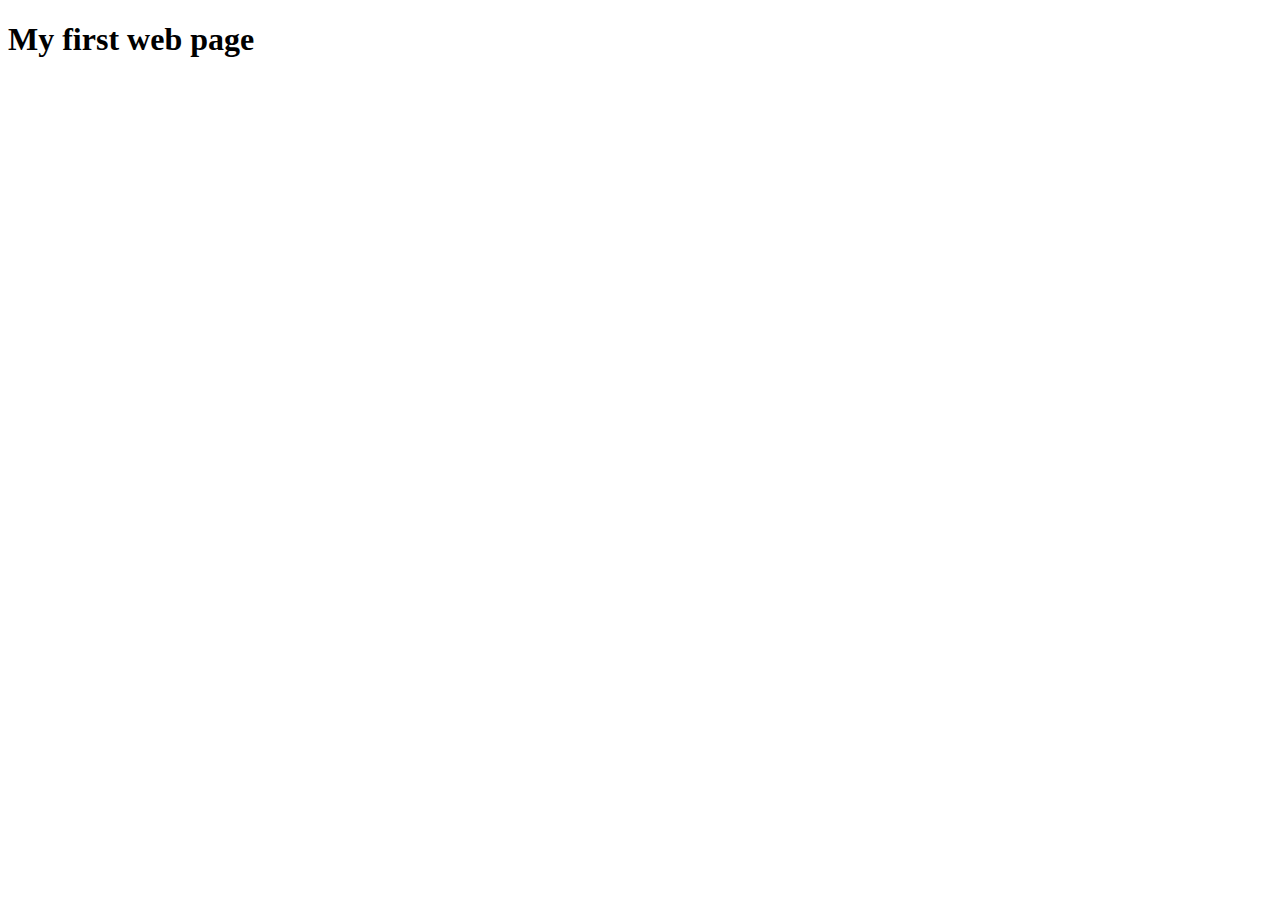
==== index.html @ e13a3c6c "Update index.html" ====
<!DOCTYPE html>
<html>
<head>
	<meta charset="utf-8">
	<meta name="viewport" content="width=device-width, initial-scale=1">
	<title></title>
</head>
<body>
	<h1>My first web page</h1>
</body>
</html>
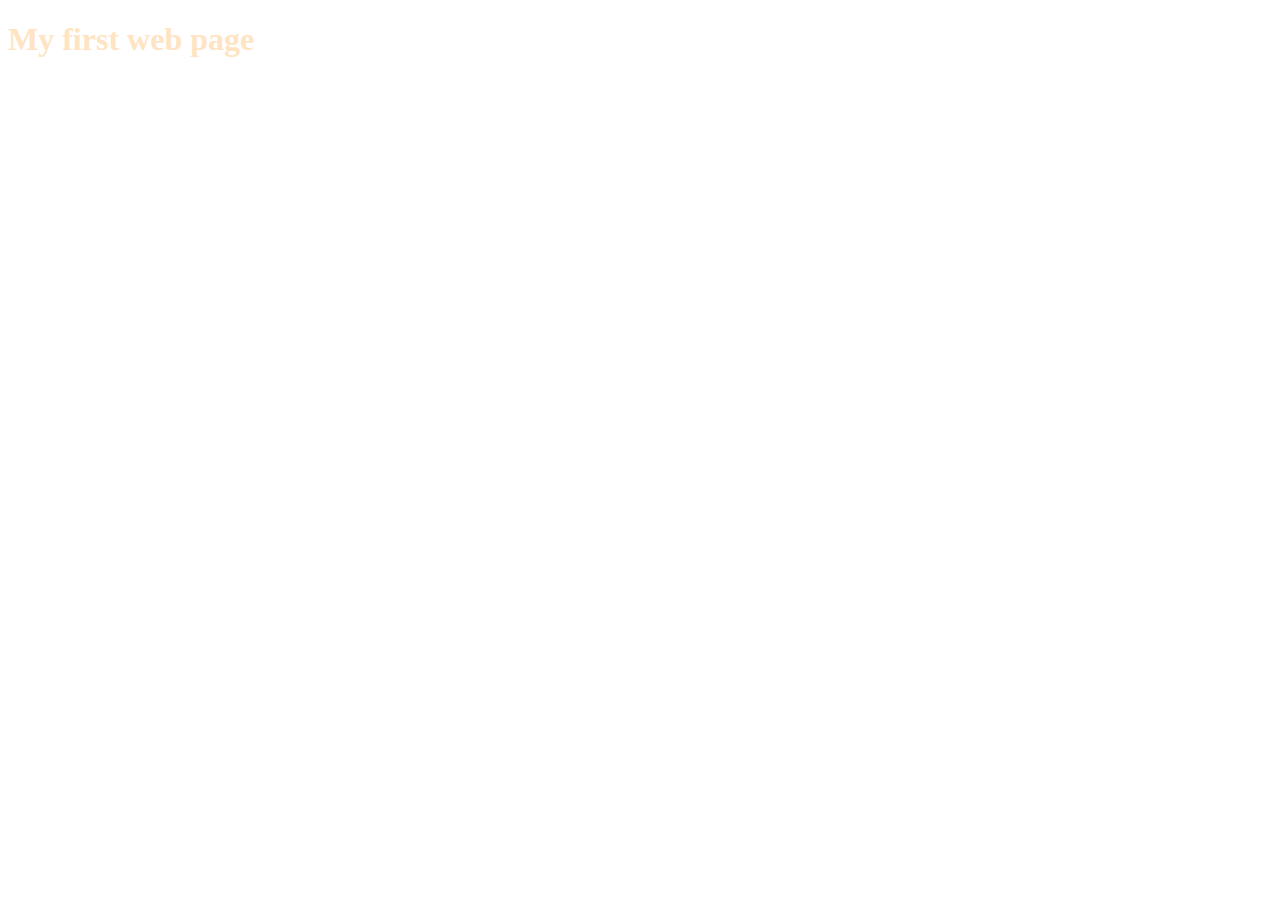
==== commit 982dea73: "Update index.html" ====
--- a/index.html
+++ b/index.html
@@ -6,6 +6,6 @@
 	<title></title>
 </head>
 <body>
-	<h1>My first web page</h1>
+	<h1 style="color: bisque;">My first web page</h1>
 </body>
 </html>
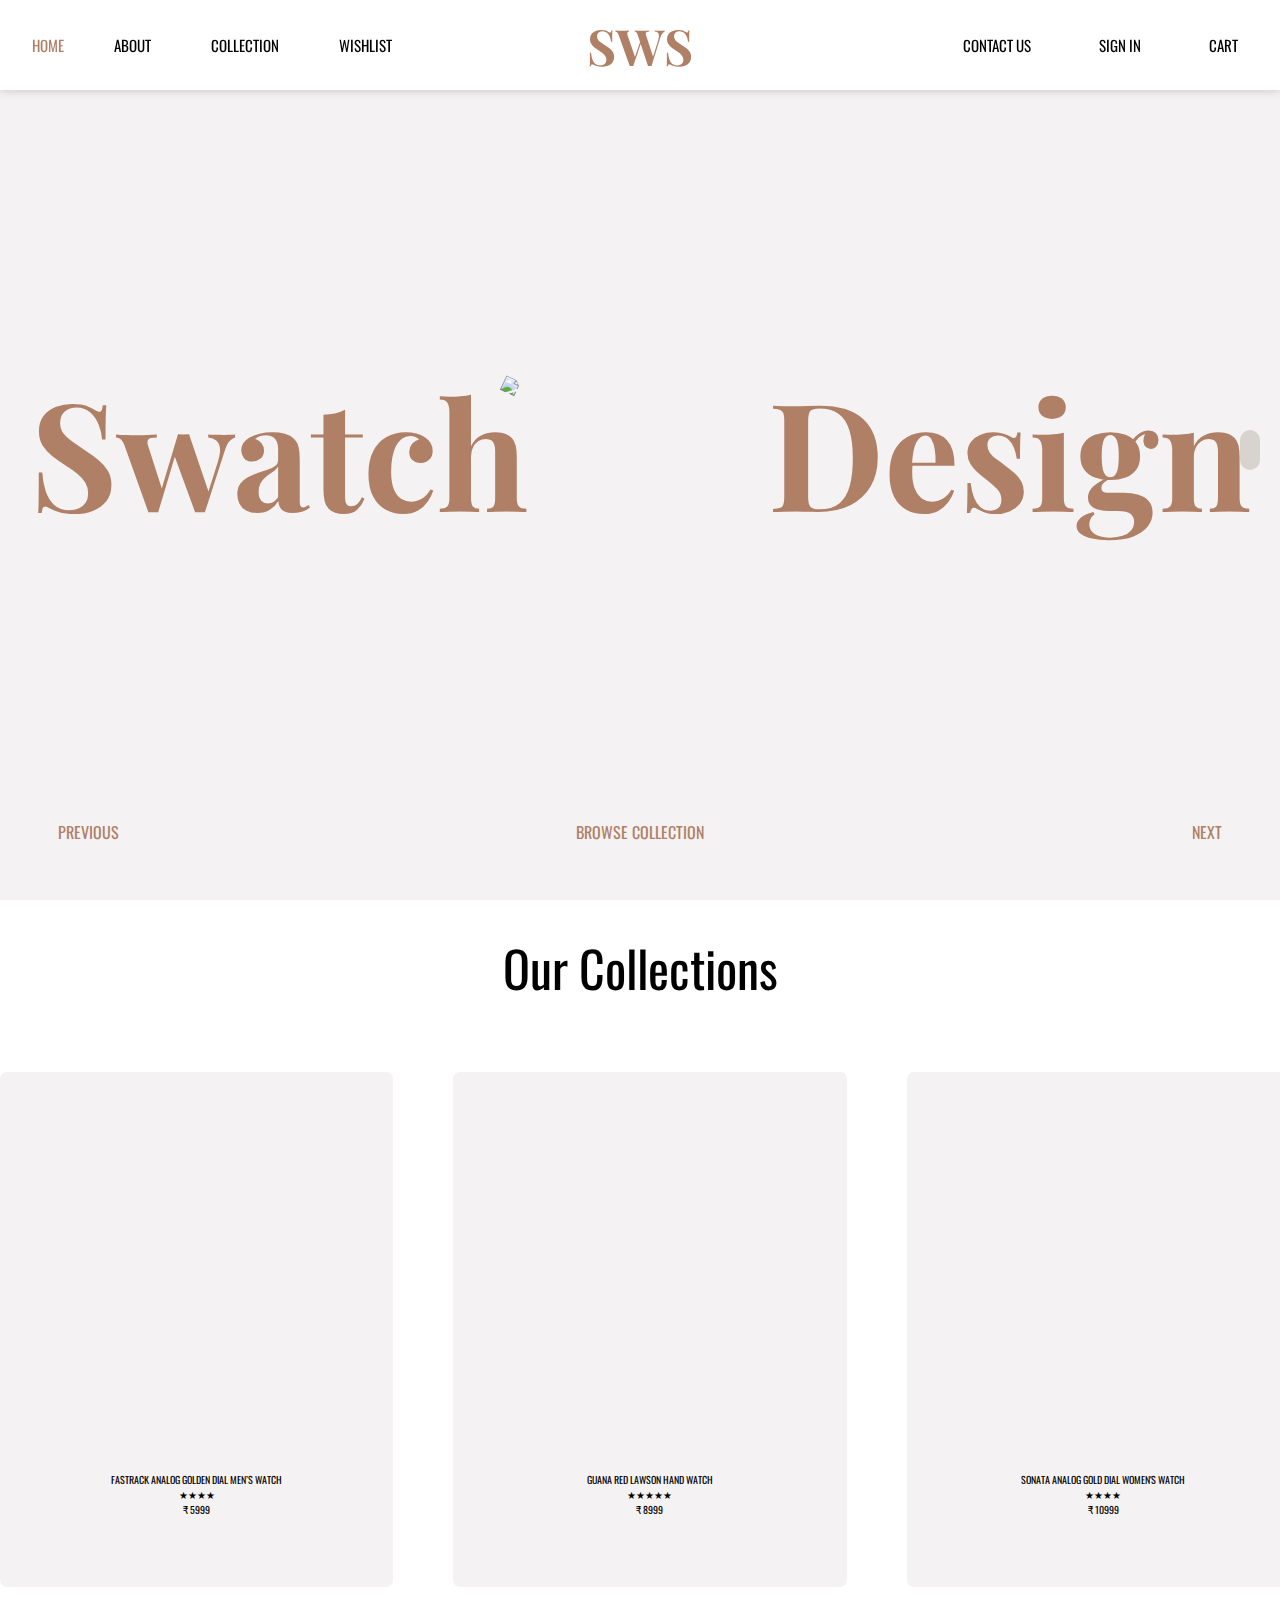
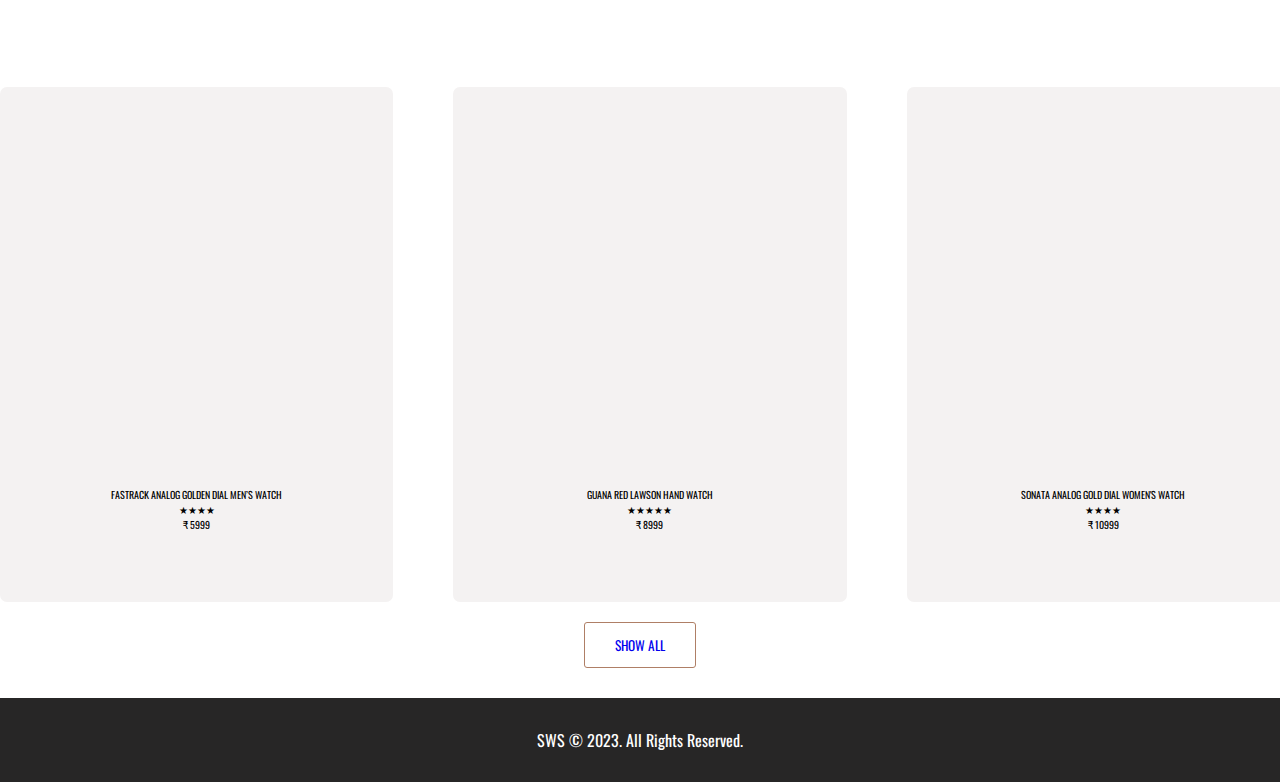
==== commit 2bb11efb: "Update" ====
--- a/index.html
+++ b/index.html
@@ -1,11 +1,245 @@
 <!DOCTYPE html>
-<html>
+<html lang="en">
 <head>
-	<meta charset="utf-8">
-	<meta name="viewport" content="width=device-width, initial-scale=1">
-	<title></title>
+    <meta charset="UTF-8">
+    <meta name="viewport" content="width=device-width, initial-scale=1.0">
+    <script src="https://kit.fontawesome.com/8755f6524d.js" crossorigin="anonymous"></script>
+    <link rel="stylesheet" href="index.css">
+    <script src="index.js"></script>
+
+    <title>Watch</title>
 </head>
 <body>
-	<h1 style="color: bisque;">My first web page</h1>
+   
+
+    <!-- header -->
+    <header>
+        <div class="header">
+            <div class="nav-menu">
+                <ul>
+                    <li class="active">home</li>
+                    <li><a href="" >about</a></li>
+                    <li><a href="Categories.html.html">Collection</a></li>
+                    <li><a href="#">Wishlist</a></li>
+                </ul>
+            </div>
+            <div class="logo-container">
+                <h1 class="tracking-in-expand">sws</h1>
+            </div>
+            <div class="nav-account">
+                <ul>
+                    <li><a href="contact.html">contact Us</a></li>
+                    <li><i class="fa-regular fa-user icon-left"></i><a href="#" onclick="openLogin()">sign in</a></li>
+                    <li><i class="fa-solid fa-basket-shopping icon-left"></i><a href="#">cart</a></li>
+                </ul>
+            </div>
+        </div>
+    </header>
+    <!-- top banner -->
+    <section id="top-banner">
+        <div class="top-banner">
+            <div class="mySlides fade" style="display:flex">
+                <span>
+                    <h1>swatch</h1>
+                    <img class="motion" src="https://encrypted-tbn2.gstatic.com/shopping?q=tbn:ANd9GcRTw7SZqHXx0jC9Or-ZauqQb0lUHTTvsHTB4il76j-TakkkDUanI7cwd6K_rGsQsiqlEhYefyRmh_P9ApKMlzgrADQCqYrpbxjBCnjtlGr8Ce0AMmXN8nwl&usqp=CAE">
+                    <h1>design</h1>
+                </span>
+            </div>
+            
+            <div class="mySlides fade1">                
+                <span>
+                    <h1>luxury</h1>
+                    <img src="https://media.naheed.pk/catalog/product/cache/17cb4734a0ff40d859ea4c0cfd876903/1/2/1210712-1.jpg" width="280" class="img2">
+                    <h1>brands</h1>
+                      
+                </span>
+            </div>
+            
+            <div class="mySlides fade2">
+                <span>
+                    <h2>designer</h2>
+                    <img src="https://s3.amazonaws.com/s3.brathwait.com/images/products/womens-rosegold-wristwatch-grey-strap.png?auto=compress%2Cformat&bg=00f3f3f3&fit=fill&fm=jpg&h=150&ixlib=php-1.1.0&q=90&sharp=0&w=150&s=44d83b9beea33fd6c64e1fc1e6b57208">
+                    <h2>watches</h2>
+                </span>
+            </div>
+            
+              <!-- Next and previous buttons -->
+            <a class="prev" onclick="plusSlides(-1)"><i class="fa-solid fa-angle-left"></i>&nbsp;&nbsp;&nbsp;previous</a>
+            <a class="browse-collection-btn" href="#collection">browse collection<br> <i class="fa-solid fa-angle-down"></i></a>
+            <a class="next" onclick="plusSlides(1)">next&nbsp;&nbsp;&nbsp;<i class="fa-solid fa-angle-right"></i></a>
+        
+            <!-- social icons -->
+            <div class="social-icons">
+                <div class="icons"><i class="fa-brands fa-facebook"></i></div>
+                <div class="icons"><i class="fa-brands fa-instagram"></i></div>
+                <div class="icons"><i class="fa-brands fa-twitter"></i></div>
+            </div>
+        </div>        
+    </section> 
+
+    <!-- collection -->
+    <section id="collection">
+        <p class="heading-big">our collections</p>
+        <br><br>
+        <div class="collection">
+            <div class="watch-card">
+                <div class="watch-img">
+                    <img src="https://encrypted-tbn2.gstatic.com/shopping?q=tbn:ANd9GcRTw7SZqHXx0jC9Or-ZauqQb0lUHTTvsHTB4il76j-TakkkDUanI7cwd6K_rGsQsiqlEhYefyRmh_P9ApKMlzgrADQCqYrpbxjBCnjtlGr8Ce0AMmXN8nwl&usqp=CAE" alt="" class="flip-scale-up-ver">
+                </div>
+                <div class="watch-info">
+                    <p class="watch-name">FASTRACK ANALOG GOLDEN DIAL MEN’S WATCH
+                        </p>
+                    <p class="watch-rating">★★★★</p>
+                    <p class="watch-price">₹ 5999</p>
+                </div>
+            </div>
+            <div class="watch-card">
+                <div class="watch-img">
+                    <img src="https://m.media-amazon.com/images/I/61M7zQQsEKL.jpg" alt="">
+                </div>
+                <div class="watch-info">
+                    <p class="watch-name">GUANA RED LAWSON HAND WATCH
+                        </p>
+                    <p class="watch-rating">★★★★★</p>
+                    <p class="watch-price">₹ 8999</p>
+                </div>
+            </div>
+            <div class="watch-card">
+                <div class="watch-img">
+                    <img src=" https://encrypted-tbn1.gstatic.com/shopping?q=tbn:ANd9GcQSqPjyPw2CwovvTYLgZE0z0L6GSRXHxg73j3P91bXvFAFU5y8bT3TGL1MelKvge65dm0_PA0rU_w66U5NctUMxCKb68d-Yl6S4FHn3JQwf&usqp=CAE" alt="" class="slide-top">
+                </div>
+                <div class="watch-info">
+                    <p class="watch-name">SONATA ANALOG GOLD DIAL WOMEN'S WATCH
+                        </p>
+                    <p class="watch-rating">★★★★</p>
+                    <p class="watch-price">₹ 10999</p>
+                </div>
+            </div>
+            
+        </div>
+       
+    </section> 
+
+    <!-- Section 2 -->
+
+    <section id="collection">
+        <h1 class="heading-big"></h1>
+        <div class="collection">
+            <div class="watch-card">
+                <div class="watch-img">
+                    <img src="https://n.nordstrommedia.com/id/sr3/80322c37-1da0-4e2e-93a3-60c4596f3e95.jpeg?h=365&w=240&dpr=2" alt="">
+                </div>
+                <div class="watch-info">
+                    <p class="watch-name">FASTRACK ANALOG GOLDEN DIAL MEN’S WATCH
+                        </p>
+                    <p class="watch-rating">★★★★</p>
+                    <p class="watch-price">₹ 5999</p>
+                </div>
+            </div>
+            <div class="watch-card">
+                <div class="watch-img">
+                    <img src="https://images.meesho.com/images/products/176688334/wz9ef_512.webp
+                    " alt="">
+                </div>
+                <div class="watch-info">
+                    <p class="watch-name">GUANA RED LAWSON HAND WATCH
+                        </p>
+                    <p class="watch-rating">★★★★★</p>
+                    <p class="watch-price">₹ 8999</p>
+                </div>
+            </div>
+            <div class="watch-card">
+                <div class="watch-img">
+                    <img src=" https://m.media-amazon.com/images/W/MEDIAX_792452-T2/images/I/71SfB3u04CL._AC_UY1000_.jpg" alt="" class="slide-top">
+                </div>
+                <div class="watch-info">
+                    <p class="watch-name">SONATA ANALOG GOLD DIAL WOMEN'S WATCH
+                        </p>
+                    <p class="watch-rating">★★★★</p>
+                    <p class="watch-price">₹ 10999</p>
+                </div>
+            </div>
+            
+        </div>
+         <button class="btn" onclick="show()"><a href="project.html">show all</a></button>
+    </section>
+    <!-- footer -->
+    <footer>
+        <p>SWS © 2023. All Rights Reserved.</p>
+    </footer>
+
+    <!-- login -->
+     <section class="login-container" id="login-container">
+        <div class="login">
+            <div class="img">
+                <img src="https://wallpapercave.com/wp/wp2168271.jpg" alt="">
+            </div>
+            <div class="login-input">
+                <div class="btn-switch">
+                    <p>login</p>
+                    <p>Register</p>
+                </div>
+                <div class="input-box">
+                    <label for="username">username</label>
+                    <input type="text" name="" id="username">
+                </div>
+                <div class="input-box">
+                    <label for="password">password</label>
+                    <input type="password" name="" id="password">
+                </div>
+                <div class="input-box">
+                    <button class="btn signin-btn">Sign in</button>
+                </div>
+                <a href="#">forget password?</a>
+            </div>
+            <button class="close" onclick="closeLogin()">
+                <i class="fa-solid fa-xmark"></i>
+            </button>
+        </div>  
+     </section> 
+     <script type="text/javascript">
+         function show(){
+            open("Categories.html.html")
+         }
+
+         let slideIndex = 1;
+showSlides(slideIndex);
+
+// Next/previous controls
+function plusSlides(n) {
+  showSlides(slideIndex += n);
+}
+
+// Thumbnail image controls
+function currentSlide(n) {
+  showSlides(slideIndex = n);
+}
+
+function showSlides(n) {
+  let i;
+  let slides = document.getElementsByClassName("mySlides");
+  let dots = document.getElementsByClassName("dot");
+  if (n > slides.length) {slideIndex = 1}
+  if (n < 1) {slideIndex = slides.length}
+  for (i = 0; i < slides.length; i++) {
+    slides[i].style.display = "none";
+  }
+  for (i = 0; i < dots.length; i++) {
+    dots[i].className = dots[i].className.replace(" active", "");
+  }
+  slides[slideIndex-1].style.display = "block";
+  dots[slideIndex-1].className += " active";
+}
+
+// login
+function openLogin(){
+  document.getElementById("login-container").style.display = "flex";
+}
+
+function closeLogin(){
+  document.getElementById("login-container").style.display = "none";
+}
+     </script>
 </body>
 </html>
+	
--- a/index.css
+++ b/index.css
@@ -0,0 +1,466 @@
+@import url('https://fonts.googleapis.com/css2?family=Oswald:wght@400;500;600&display=swap');
+@import url('https://fonts.googleapis.com/css2?family=Playfair+Display:wght@400;500;600&display=swap');
+
+:root{
+    --light-bg: #f4f2f2;
+    --light-text: #d9d3cf;
+    --text-1: #af7f66;
+    /* --text-1: #c28665; */
+}
+
+html{
+    scroll-behavior: smooth;
+}
+
+*{
+    margin: 0px;
+    padding: 0px;
+    font-family: 'Oswald', sans-serif;
+}
+
+ul li{
+    list-style-type: none;
+    cursor: pointer;
+}
+ul li a{
+    color: black;
+    cursor: pointer;
+    padding: 5px 10px;
+}
+ul li a:hover{
+    color: var(--text-1);
+}
+
+a{
+    text-decoration: none;
+}
+
+h1,h2,h3,h4,h5,h6{
+    font-family: 'Playfair Display', serif;
+}
+
+
+.btn{
+    padding: 12px 30px;
+    width:fit-content;
+    text-transform: uppercase;
+    background: transparent;
+    color: var(--text-1);
+    border: 1px solid var(--text-1);
+    cursor: pointer;
+    border-radius: 3px;
+    transition: all 0.4s;
+}
+.btn:hover{
+    background: var(--text-1);
+    color: white;
+    transition: all 0.3s;
+}
+
+.icon-left{
+    /* font-size: 13px; */
+    margin-right: 8px;
+}
+.icon-right{
+    /* font-size: 13px; */
+    margin-left: 8px;
+}
+
+header{
+    width: 100%;
+    height: 70px;
+    padding: 10px 0;
+    text-transform: uppercase;
+    font-size: 15px;
+    box-shadow: 0 0 10px rgba(0,0,0,0.2);
+    position: fixed;
+    z-index: 100;
+    background: white;;
+}
+
+header ul{
+    display: flex;
+    gap: 40px;
+}
+
+.header{
+    display: flex;
+    gap: 20px;
+    width: 95%;
+    height: 100%;
+    margin: 0 auto;
+}
+
+.logo-container h1{
+    font-size: 50px;
+    color: var(--text-1);
+}
+
+.nav-menu{
+    display: flex;
+    align-items: center;
+    width: 40%;
+}
+.nav-menu .active{
+    color: var(--text-1);
+}
+.nav-menu .active:hover{
+    color: var(--text-1);
+}
+
+.logo-container{
+    display: flex;
+    align-items: center;
+    justify-content: center;
+    width: 20%;
+}
+
+.nav-account{
+    display: flex;
+    align-items: center;
+    justify-content: end;
+    width: 40%;
+}
+
+/* slider, top banner */
+.top-banner{
+    height: 100vh;
+    width: 100%;
+    position: relative;
+    background: var(--light-bg);
+    position: relative;
+    display: flex;
+    align-items: center;
+    justify-content: center;
+}
+
+/* Hide the images by default */
+.mySlides {
+    display: none;
+}
+.mySlides>span{
+    display: flex;
+    align-items: center;
+}
+.mySlides>span>h1{
+    z-index: 1;
+    font-size: 150px;
+    color: var(--light-text);
+    text-transform: capitalize;
+    text-shadow: 10px 10px 15px solid rgb(0,0,0);
+}
+.mySlides>span>h2{
+     z-index: 1;
+    font-size: 130px;
+    color: var(--light-text);
+    text-transform: capitalize;
+    text-shadow: 10px 10px 15px solid rgb(0,0,0);
+}
+.mySlides img{
+    width: 320px;
+    transform: rotate(25deg);
+    margin: 0 -40px;
+}
+.img2{
+    width: 100px;
+}
+  
+/* Next & previous buttons */
+.prev, .next,  .browse-collection-btn{
+    cursor: pointer;
+    position: absolute;
+    bottom: 40px;
+    width: auto;
+    padding: 16px;
+    color: var(--text-1);
+    font-weight: 400;
+    font-size: 18px;
+    transition: 0.3s ease;
+    border-radius: 0 3px 3px 0;
+    user-select: none;
+    display: flex;
+    align-items: center;
+    text-transform: uppercase;
+    font-size: 16px;
+}
+.prev i, .next i{
+    font-size: 18px;
+    margin-top: 2px;
+}
+.prev{
+    left: 30px;
+}
+.next {
+    right: 30px;
+    border-radius: 3px 0 0 3px;
+}
+.browse-collection-btn{
+    display: flex;
+    flex-direction: column;
+}
+.prev:hover, .next:hover,.browse-collection-btn:hover {
+    bottom: 45px;
+}
+  
+/* Fade animation */
+.fade {
+    animation-name: fade;
+    animation-duration: 2s;
+}
+  
+@keyframes fade {
+    from {opacity: .4}
+    to {opacity: 2}
+
+}
+
+/* social icons */
+.social-icons {
+    position: absolute;
+    right: 20px;
+    margin: auto 0;
+    font-size: 30px;
+    background: var(--light-text);
+    padding: 10px 10px;
+    border-radius: 50px;
+    display: flex;
+    flex-direction: column;
+    gap: 10px;
+    transition: all 1s;
+    color: var(--text-1)
+}
+.icons i:hover{
+    cursor: pointer;
+    transition: all 1s;
+}
+.icons:nth-child(1):hover{
+    color: #0866ff;
+}
+.icons:nth-child(2):hover{
+    color: #fd1367;
+}
+.icons:nth-child(3):hover{
+    color: #249ef0;
+}
+.heading-big{
+    font-size: 10px;
+}
+
+/* collection */
+#collection{
+    width: 100%;
+    padding: 30px 0;
+    display: flex;
+    flex-direction: column;
+    align-items: center;
+}
+.collection{
+    width: 1300px;
+    padding: 20px 0;
+    margin: auto;
+    font-size: 10px;
+    text-align: center;
+    display: grid;
+    grid-gap: 60px;
+    grid-template-columns: repeat(3, 1fr);
+}
+.heading-big{
+    font-size: 50px;
+    text-transform: capitalize;
+    text-align: center;
+}
+.watch-card{
+    background: var(--light-bg);
+    padding-bottom: 70px;
+    border-radius: 7px;
+    cursor: pointer;
+    transition: all 0.3s;
+}
+/*.watch-card:hover{
+    transform: scale(0.95);
+    transition: all 0.3s;
+}*/
+./*watch-card {
+    transform-style: preserve-3d;
+    backface-visibility: hidden;
+    transition: transform 10s ease; /* Adjust the duration and timing function as needed */
+}
+
+.watch-card:hover {
+    transform: rotateY(360deg);
+}*/
+
+
+
+.watch-name{
+    color: var(--text-1);
+}
+.watch-img{
+    display: flex;
+    align-items: center;
+    justify-content: center;
+}
+.watch-img img{
+    height: 400px;
+}
+
+/*  */
+.top-banner>div:nth-child(1) span h1{
+    color: var(--text-1);
+}
+.top-banner>div:nth-child(2) span h1{
+    color: #4b74a2;
+}
+.top-banner>div:nth-child(3) span h1{
+    color: #797979;
+}
+
+/* footer */
+footer{
+    width: 100%;
+    padding: 30px 0;
+    background: #272626;
+    display: flex;
+    align-items: center;
+    justify-content: center;
+    color: white;
+}
+
+/* login */
+.login-container{
+    display: none;
+
+    /* display: flex; */
+    align-items: center;
+    justify-content: center;
+    height: 100vh;
+    width: 100%;
+    position: absolute;
+    left: 0; top: 0;
+    border: 1px solid red;
+    z-index: 200;
+    background: rgba(255, 255, 255, 0.879);
+}
+
+.login{
+    display: flex;
+    justify-content: space-between;
+    position: relative;
+    width: 600px;
+    height: 400px;
+    background: white;
+    border-radius: 3px;
+    box-shadow: 0 0 10px rgba(0,0,0,0.4);
+}
+.login img{
+    transform: scale(1.1);
+    margin-left: -110px;
+    height: 100%;
+    object-fit: cover;
+}
+.img{
+    width: 35%;
+    height: 100%;
+    overflow: hidden;
+}
+.login-input{
+    width: 60%;
+    /* height: 100%; */
+    padding: 0 20px 0 0;
+    margin-top: 20px;
+}
+.btn-switch{
+    display: flex;
+    gap: 20px;
+}
+.btn-switch p{
+    width: 40%;
+    padding: 10px 0;
+    text-align: center;
+    margin-bottom: 10px;
+    border-bottom: 2px solid var(--text-1)
+}
+.btn-switch p:nth-child(2){
+    color: var(--light-text);
+    border: 0;
+}
+
+.input-box{
+    display: flex;
+    flex-direction: column;
+    color: var(--text-1);
+    margin: 10px 0 20px 0;
+}
+.input-box label{
+    text-transform: capitalize;
+}
+.input-box input{
+    background: var(--light-bg);
+    border: 0;
+    outline: 0;
+    padding: 8px 4px;
+    border-radius: 3px;
+}
+.signin-btn{
+    width: 100%;
+    margin-top: 10px;
+}
+.login-input>a{
+    color: #4b90ff;
+    font-size: 15px;
+}
+.close{
+    position: absolute;
+    top: 10px; right: 10px;
+    border-radius: 50px;
+    height: 35px;
+    width: 35px;
+    display: grid;
+    place-items: center;
+    color: var(--text-1);
+    border: 0;
+    cursor: pointer;
+}
+/*..........Animista.............*/
+.tracking-in-expand {
+    -webkit-animation: tracking-in-expand 1.5s cubic-bezier(0.215, 0.610, 0.355, 1.000) infinite both;
+            animation: tracking-in-expand 1.5s cubic-bezier(0.215, 0.610, 0.355, 1.000) infinite both;
+}
+/* ----------------------------------------------
+ * Generated by Animista on 2023-12-22 13:44:37
+ * Licensed under FreeBSD License.
+ * See http://animista.net/license for more info. 
+ * w: http://animista.net, t: @cssanimista
+ * ---------------------------------------------- */
+
+/**
+ * ----------------------------------------
+ * animation tracking-in-expand
+ * ----------------------------------------
+ */
+@-webkit-keyframes tracking-in-expand {
+  0% {
+    letter-spacing: -0.5em;
+    opacity: 0;
+  }
+  40% {
+    opacity: 0.6;
+  }
+  100% {
+    opacity: 1;
+  }
+}
+@keyframes tracking-in-expand {
+  0% {
+    letter-spacing: -0.5em;
+    opacity: 0;
+  }
+  40% {
+    opacity: 0.6;
+  }
+  100% {
+    opacity: 1;
+  }
+}
+
+/*.......................*/
